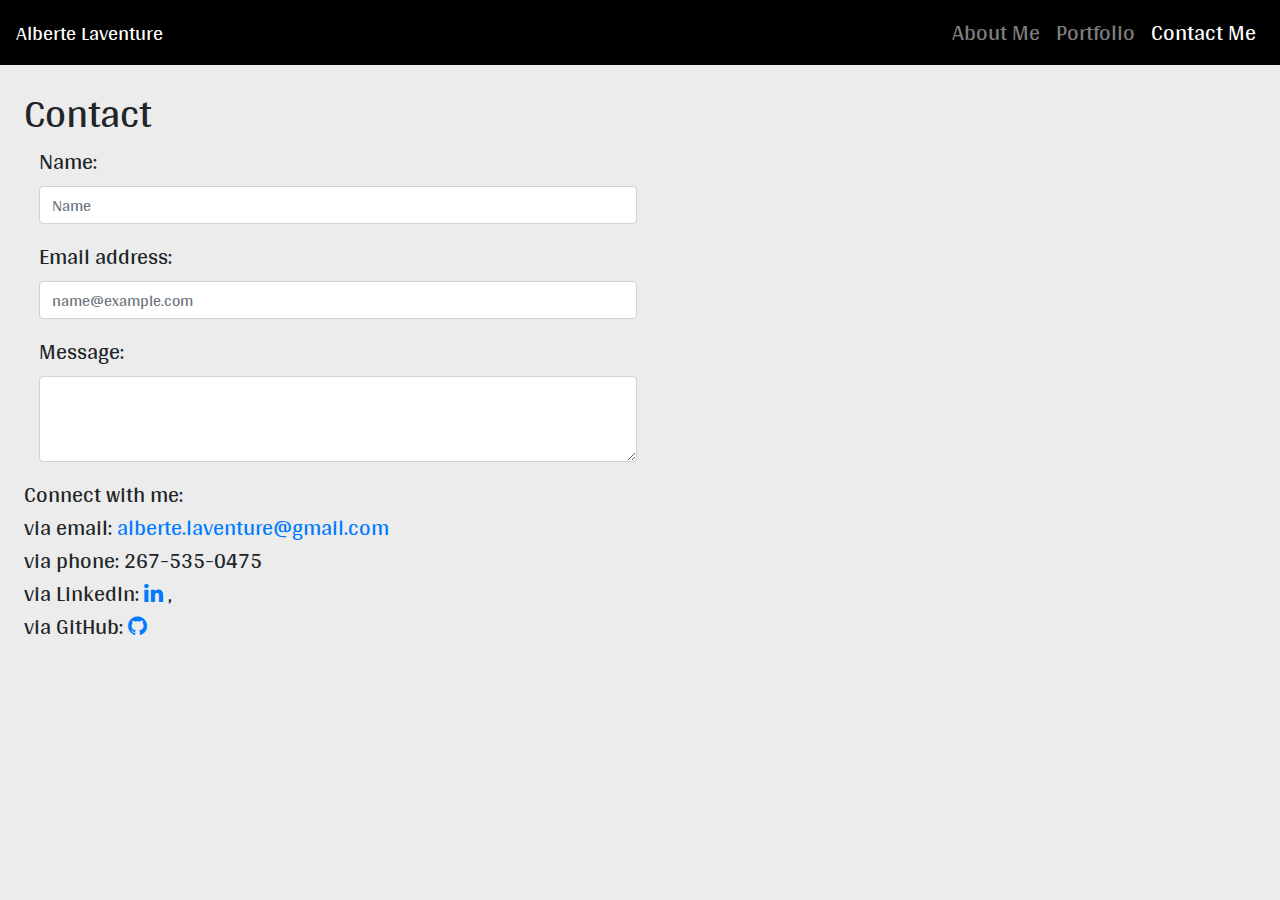
==== contact.html @ 629b12ec "Updating all files and added a css file" ====
<!DOCTYPE html>
<html lang="en">

<head>
    <meta charset="UTF-8">
    <meta name="viewport" content="width=device-width, initial-scale=1.0">
    <title>Contact Me</title>
    <link rel="stylesheet" href="https://stackpath.bootstrapcdn.com/bootstrap/4.5.2/css/bootstrap.min.css"
        integrity="sha384-JcKb8q3iqJ61gNV9KGb8thSsNjpSL0n8PARn9HuZOnIxN0hoP+VmmDGMN5t9UJ0Z" crossorigin="anonymous">
    <link rel="stylesheet" type="text/css" href="style.css">
    <link href='https://fonts.googleapis.com/css?family=Arya' rel='stylesheet'>
    <script src="https://code.jquery.com/jquery-3.5.1.slim.min.js"
        integrity="sha384-DfXdz2htPH0lsSSs5nCTpuj/zy4C+OGpamoFVy38MVBnE+IbbVYUew+OrCXaRkfj"
        crossorigin="anonymous"></script>
    <script src="https://cdn.jsdelivr.net/npm/popper.js@1.16.1/dist/umd/popper.min.js"
        integrity="sha384-9/reFTGAW83EW2RDu2S0VKaIzap3H66lZH81PoYlFhbGU+6BZp6G7niu735Sk7lN"
        crossorigin="anonymous"></script>
    <script src="https://stackpath.bootstrapcdn.com/bootstrap/4.5.2/js/bootstrap.min.js"
        integrity="sha384-B4gt1jrGC7Jh4AgTPSdUtOBvfO8shuf57BaghqFfPlYxofvL8/KUEfYiJOMMV+rV"
        crossorigin="anonymous"></script>

    <link rel="stylesheet" href="https://cdnjs.cloudflare.com/ajax/libs/font-awesome/4.7.0/css/font-awesome.min.css">

</head>

<nav class="navbar navbar-expand-lg navbar-dark bg-dark">
    <a class="navbar-brand" href="#">Alberte Laventure</a>
    <button class="navbar-toggler" type="button" data-toggle="collapse" data-target="#navbarNav"
        aria-controls="navbarNav" aria-expanded="false" aria-label="Toggle navigation">
        <span class="navbar-toggler-icon"></span>
    </button>
    <div class="collapse navbar-collapse" id="navbarNav">
        <ul class="navbar-nav nav ml-auto">
            <li class="nav-item">
                <a class="nav-link" href="index.html">About Me</a>
            </li>
            <li class="nav-item">
                <a class="nav-link" href="portfolio.html">Portfolio</a>
            </li>
            <li class="nav-item active">
                <a class="nav-link" href="contact.html">Contact Me<span class="sr-only">(current)</span></a>
            </li>
        </ul>
    </div>
</nav>

<body>

    <form class="container-fliud mt-4 ml-4">
        <h1> Contact </h1>
        <section class="form-group">
            <section class="col-sm-6">
                <label for="exampleFormControlInput1">Name: </label>
                <input type="email" class="form-control" id="exampleFormControlInput1" placeholder="Name">
            </section>
        </section>
        <section class="form-group">
            <section class="col-sm-6 my-1">
                <label for="exampleFormControlInput1">Email address: </label>
                <input type="email" class="form-control" id="exampleFormControlInput1" placeholder="name@example.com">
            </section>
        </section>
        <section class="form-group">
            <section class="col-sm-6 my-1">
                <label for="exampleFormControlTextarea1">Message: </label>
                <textarea class="form-control" id="exampleFormControlTextarea1" rows="3"></textarea>
            </section>
        </section>
        <p> Connect with me:<br>
            via email: <a href="www.gmail.com">alberte.laventure@gmail.com</a><br>
            via phone: 267-535-0475 <br>
            via LinkedIn: <a href="https://www.linkedin.com/in/alberte-laventure-54083739/" class="fa fa-linkedin"></a>
            , <br>
            via GitHub: <a href="https://github.com/Albie140" class="fa fa-github"></a>

        </p>

    </form>
</body>

</html>
---- style.css ----
body {
    font-family: 'Arya';font-size: 22px;
    background-color: #ececec
    
}
.navbar {
background-color:#000 !important
}
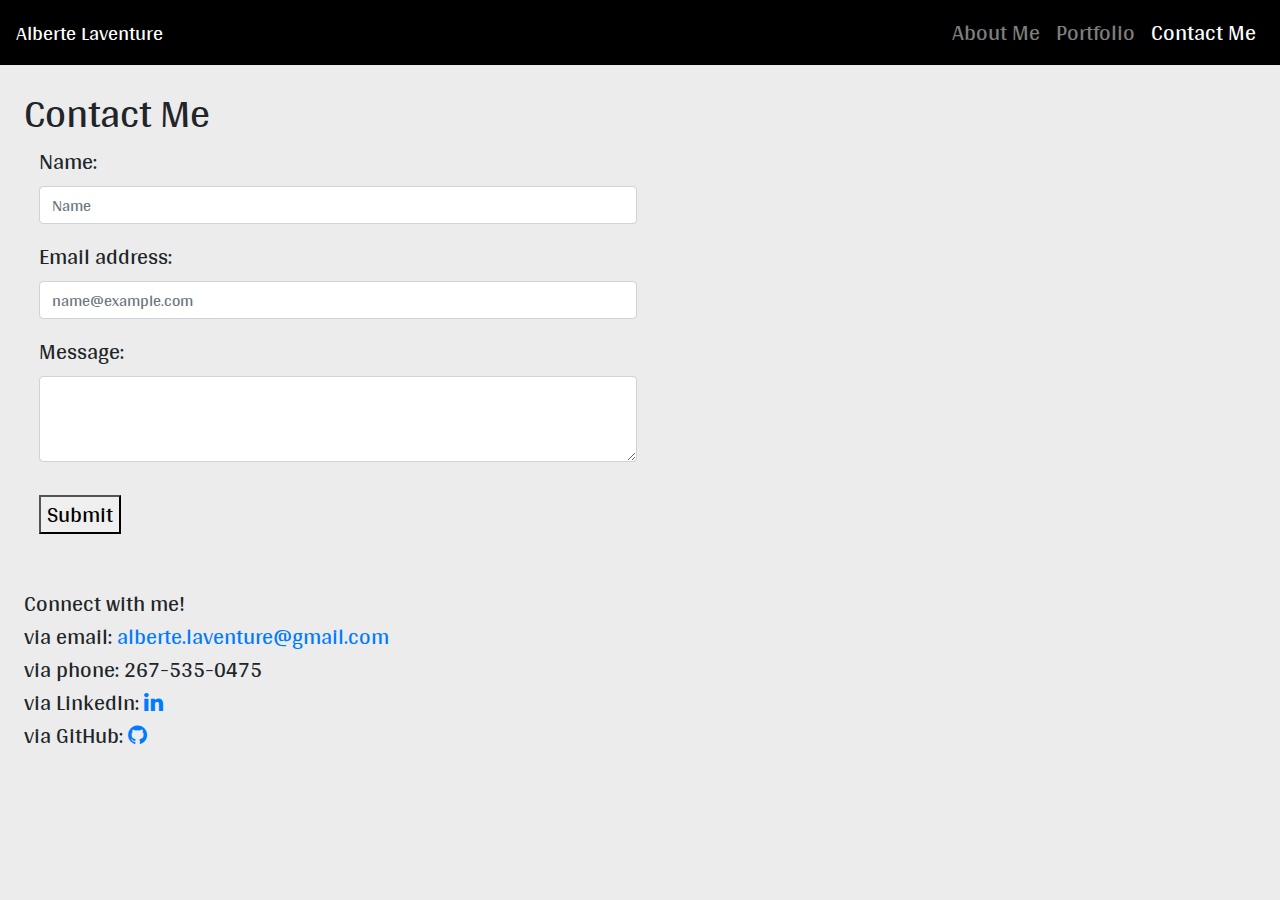
==== commit dc306fa1: "Updated readme with images of my portfolio" ====
--- a/contact.html
+++ b/contact.html
@@ -47,7 +47,7 @@
 <body>
 
     <form class="container-fliud mt-4 ml-4">
-        <h1> Contact </h1>
+        <h1> Contact Me</h1>
         <section class="form-group">
             <section class="col-sm-6">
                 <label for="exampleFormControlInput1">Name: </label>
@@ -64,18 +64,22 @@
             <section class="col-sm-6 my-1">
                 <label for="exampleFormControlTextarea1">Message: </label>
                 <textarea class="form-control" id="exampleFormControlTextarea1" rows="3"></textarea>
+                <br>
+                <button class="submit">Submit</button>
             </section>
+            <br>
         </section>
-        <p> Connect with me:<br>
+        <p> Connect with me!<br>
             via email: <a href="www.gmail.com">alberte.laventure@gmail.com</a><br>
             via phone: 267-535-0475 <br>
             via LinkedIn: <a href="https://www.linkedin.com/in/alberte-laventure-54083739/" class="fa fa-linkedin"></a>
-            , <br>
+         <br>
             via GitHub: <a href="https://github.com/Albie140" class="fa fa-github"></a>
 
         </p>
 
     </form>
+
 </body>
 
 </html>--- a/style.css
+++ b/style.css
@@ -5,4 +5,12 @@
 }
 .navbar {
 background-color:#000 !important
+}
+.jumbotron img{
+    display:block;
+    margin-left:auto;
+    margin-right:auto;
+}
+.display-4{
+    text-align: center;
 }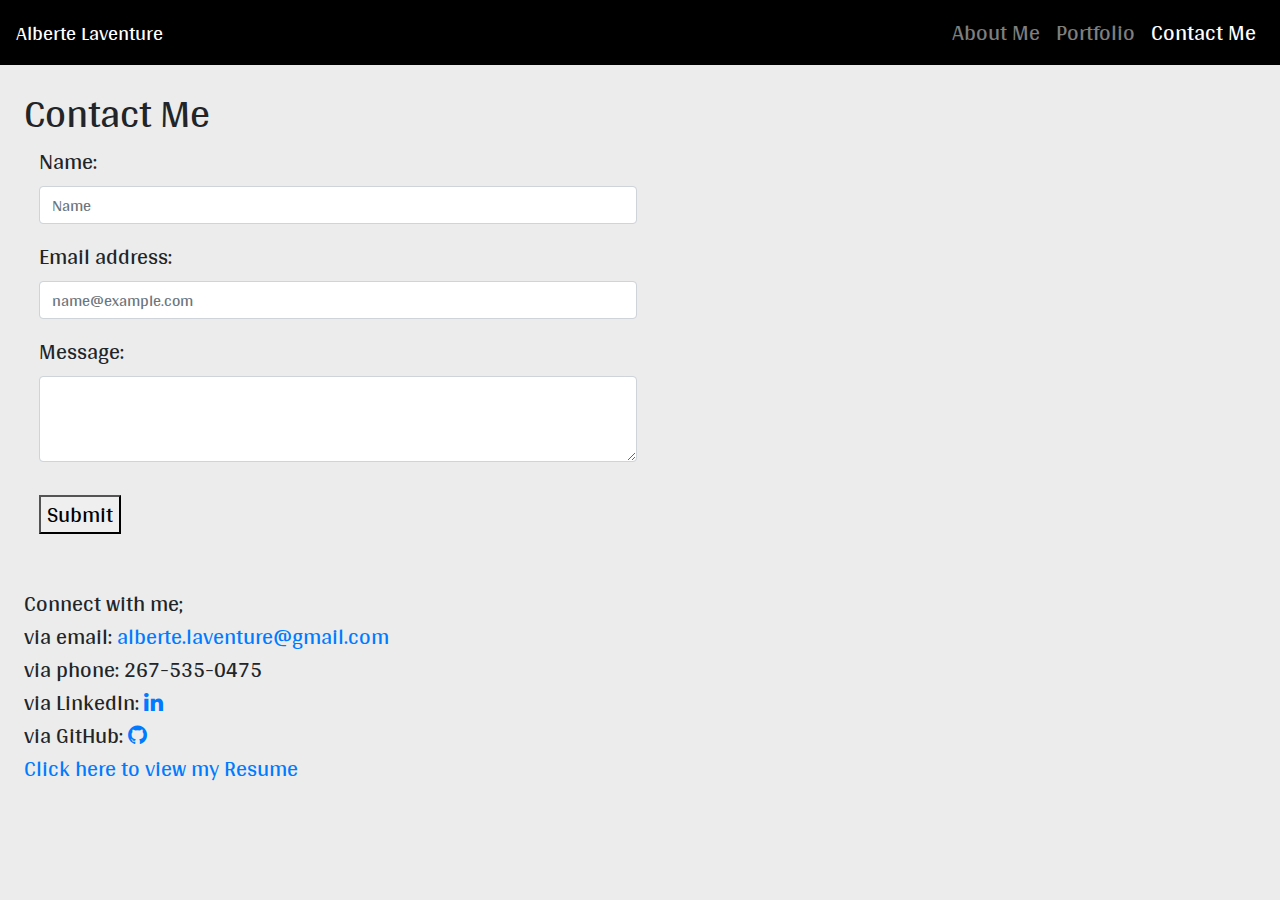
==== commit 53f14062: "Added resume to contact form" ====
--- a/contact.html
+++ b/contact.html
@@ -69,13 +69,13 @@
             </section>
             <br>
         </section>
-        <p> Connect with me!<br>
-            via email: <a href="www.gmail.com">alberte.laventure@gmail.com</a><br>
+        <p> Connect with me;<br>
+            via email: <a href="https://www.gmail.com">alberte.laventure@gmail.com</a><br>
             via phone: 267-535-0475 <br>
             via LinkedIn: <a href="https://www.linkedin.com/in/alberte-laventure-54083739/" class="fa fa-linkedin"></a>
          <br>
-            via GitHub: <a href="https://github.com/Albie140" class="fa fa-github"></a>
-
+            via GitHub: <a href="https://github.com/Albie140" class="fa fa-github"></a> <br>
+            <a href="Resume1.pdf">Click here to view my Resume</a>
         </p>
 
     </form>
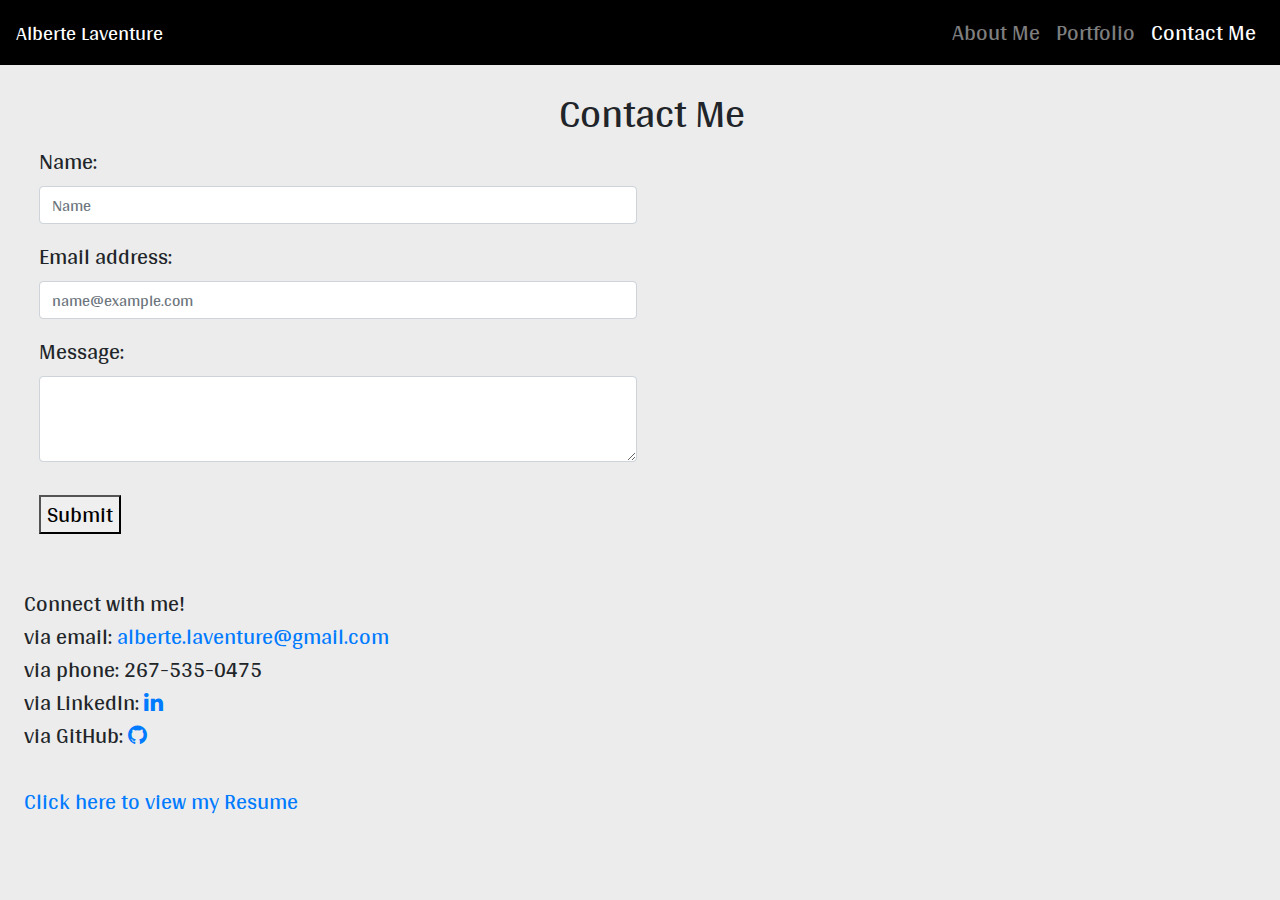
==== commit c82168bc: "Added project 2 and homework. Updated resume" ====
--- a/contact.html
+++ b/contact.html
@@ -7,7 +7,7 @@
     <title>Contact Me</title>
     <link rel="stylesheet" href="https://stackpath.bootstrapcdn.com/bootstrap/4.5.2/css/bootstrap.min.css"
         integrity="sha384-JcKb8q3iqJ61gNV9KGb8thSsNjpSL0n8PARn9HuZOnIxN0hoP+VmmDGMN5t9UJ0Z" crossorigin="anonymous">
-    <link rel="stylesheet" type="text/css" href="style.css">
+    <link rel="stylesheet" type="text/css" href="Assets/style.css">
     <link href='https://fonts.googleapis.com/css?family=Arya' rel='stylesheet'>
     <script src="https://code.jquery.com/jquery-3.5.1.slim.min.js"
         integrity="sha384-DfXdz2htPH0lsSSs5nCTpuj/zy4C+OGpamoFVy38MVBnE+IbbVYUew+OrCXaRkfj"
@@ -47,7 +47,7 @@
 <body>
 
     <form class="container-fliud mt-4 ml-4">
-        <h1> Contact Me</h1>
+        <h1> Contact Me </h1>
         <section class="form-group">
             <section class="col-sm-6">
                 <label for="exampleFormControlInput1">Name: </label>
@@ -69,13 +69,15 @@
             </section>
             <br>
         </section>
-        <p> Connect with me;<br>
-            via email: <a href="https://www.gmail.com">alberte.laventure@gmail.com</a><br>
+        <p> Connect with me!<br>
+            via email: <a href="https://www.gmail.com" target="_blank">alberte.laventure@gmail.com</a><br>
             via phone: 267-535-0475 <br>
-            via LinkedIn: <a href="https://www.linkedin.com/in/alberte-laventure-54083739/" class="fa fa-linkedin"></a>
-         <br>
-            via GitHub: <a href="https://github.com/Albie140" class="fa fa-github"></a> <br>
-            <a href="Resume1.pdf">Click here to view my Resume</a>
+            via LinkedIn: <a href="https://www.linkedin.com/in/alberte-laventure-54083739/" target="_blank"
+                class="fa fa-linkedin"></a>
+            <br>
+            via GitHub: <a href="https://github.com/Albie140" target="_blank" class="fa fa-github"></a> <br><br>
+
+            <a href="assets/Resume.pdf" target="_blank">Click here to view my Resume</a>
         </p>
 
     </form>
--- a/Assets/style.css
+++ b/Assets/style.css
@@ -0,0 +1,24 @@
+body {
+    font-family: 'Arya';font-size: 22px;
+    background-color: #ececec
+    
+}
+.navbar {
+background-color:#000 !important
+}
+.jumbotron img{
+    display:block;
+    margin-left:auto;
+    margin-right:auto;
+}
+.display-4{
+    text-align: center;
+}
+h1{
+    text-align: center;
+}
+.card{
+    height:400px;
+    margin-left:auto;
+    margin-right:auto;
+}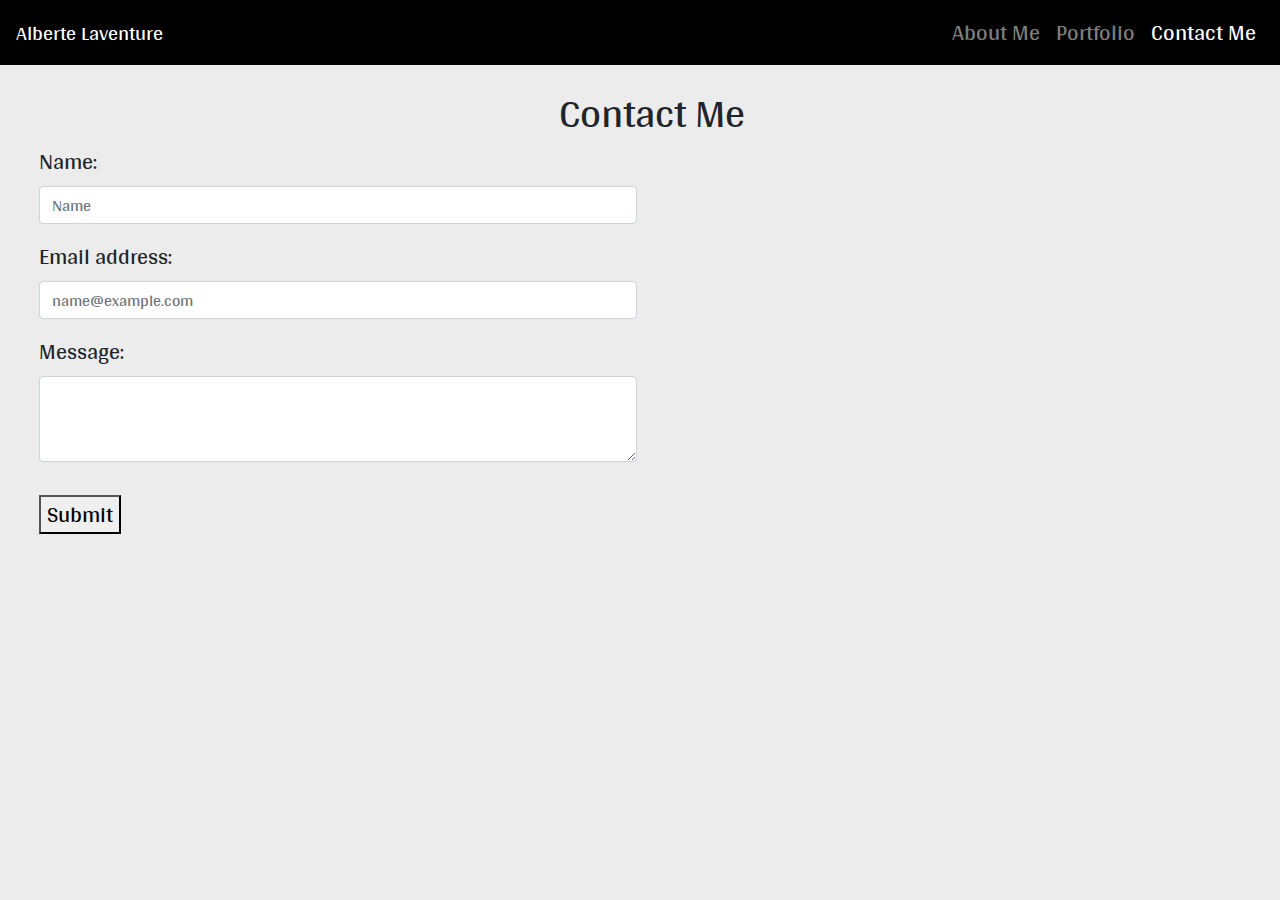
==== commit 18af3e1b: "edited connect with me links" ====
--- a/contact.html
+++ b/contact.html
@@ -19,7 +19,7 @@
         integrity="sha384-B4gt1jrGC7Jh4AgTPSdUtOBvfO8shuf57BaghqFfPlYxofvL8/KUEfYiJOMMV+rV"
         crossorigin="anonymous"></script>
 
-    <link rel="stylesheet" href="https://cdnjs.cloudflare.com/ajax/libs/font-awesome/4.7.0/css/font-awesome.min.css">
+   
 
 </head>
 
@@ -69,16 +69,7 @@
             </section>
             <br>
         </section>
-        <p> Connect with me!<br>
-            via email: <a href="https://www.gmail.com" target="_blank">alberte.laventure@gmail.com</a><br>
-            via phone: 267-535-0475 <br>
-            via LinkedIn: <a href="https://www.linkedin.com/in/alberte-laventure-54083739/" target="_blank"
-                class="fa fa-linkedin"></a>
-            <br>
-            via GitHub: <a href="https://github.com/Albie140" target="_blank" class="fa fa-github"></a> <br><br>
-
-            <a href="assets/Resume.pdf" target="_blank">Click here to view my Resume</a>
-        </p>
+        
 
     </form>
 
--- a/Assets/style.css
+++ b/Assets/style.css
@@ -18,7 +18,14 @@
     text-align: center;
 }
 .card{
-    height:400px;
+    height:475px;
     margin-left:auto;
     margin-right:auto;
+}
+.footer {
+    height:75px;
+    background-color:#000 !important;
+    text-align: center;
+    font-family: 'Arya';font-size: 22px;
+    color: white
 }